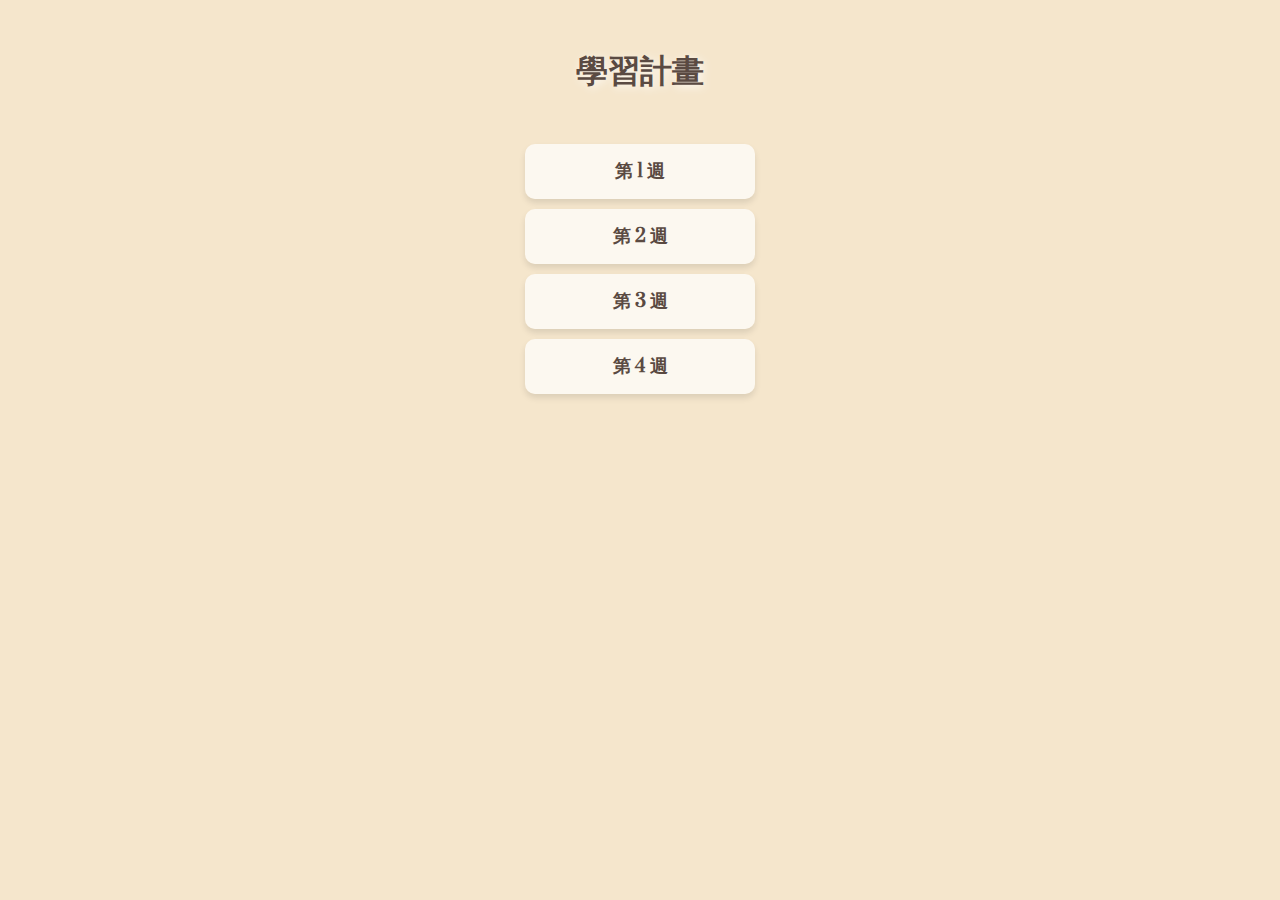
==== index.html @ aa59c408 "文件新增與修改`" ====
<!DOCTYPE html>
<html lang="zh">
<head>
    <meta charset="UTF-8">
    <meta name="viewport" content="width=device-width, initial-scale=1.0">
    <title>學習計畫</title>
    <style>
        body { 
            font-family: "Prata", serif;
            text-align: center; 
            background-color: #f5e6cc; /* 燕麥色背景 */
            color: #5a4a42; /* 柔和深色字體 */
        }
        .container { margin-top: 50px; }
        .week-button {
            display: block;
            width: 200px;
            margin: 10px auto;
            padding: 15px;
            background-color: rgba(255, 255, 255, 0.7); /* 半透明白色 */
            color: #5a4a42;
            text-decoration: none;
            border-radius: 10px;
            box-shadow: 0 4px 6px rgba(0, 0, 0, 0.1);
            font-weight: bold;
            font-size: 18px;
            transition: 0.3s;
        }
        .week-button:hover {
            background-color: rgba(255, 255, 255, 0.9);
            transform: scale(1.05);
        }
        h1 {
            font-family: "Georgia", serif;
            font-size: 32px;
            margin-top: 50px;
            text-shadow: 2px 2px 10px rgba(255, 255, 255, 0.8);
        }
    </style>
    <!-- 字體 -->
    <link rel="preconnect" href="https://fonts.googleapis.com">
    <link rel="preconnect" href="https://fonts.gstatic.com" crossorigin>
    <link href="https://fonts.googleapis.com/css2?family=Noto+Serif+Georgian:wght@100..900&display=swap" rel="stylesheet">
    <link rel="preconnect" href="https://fonts.gstatic.com" crossorigin>
    <link href="https://fonts.googleapis.com/css2?family=Prata&display=swap" rel="stylesheet">
</head>
<body>
    <h1>學習計畫</h1>
    <div class="container">
        <a href="home.html" class="week-button">第 1 週</a>
        <a href="week2.html" class="week-button">第 2 週</a>
        <a href="week3.html" class="week-button">第 3 週</a>
        <a href="week4.html" class="week-button">第 4 週</a>
    </div>
</body>
</html>
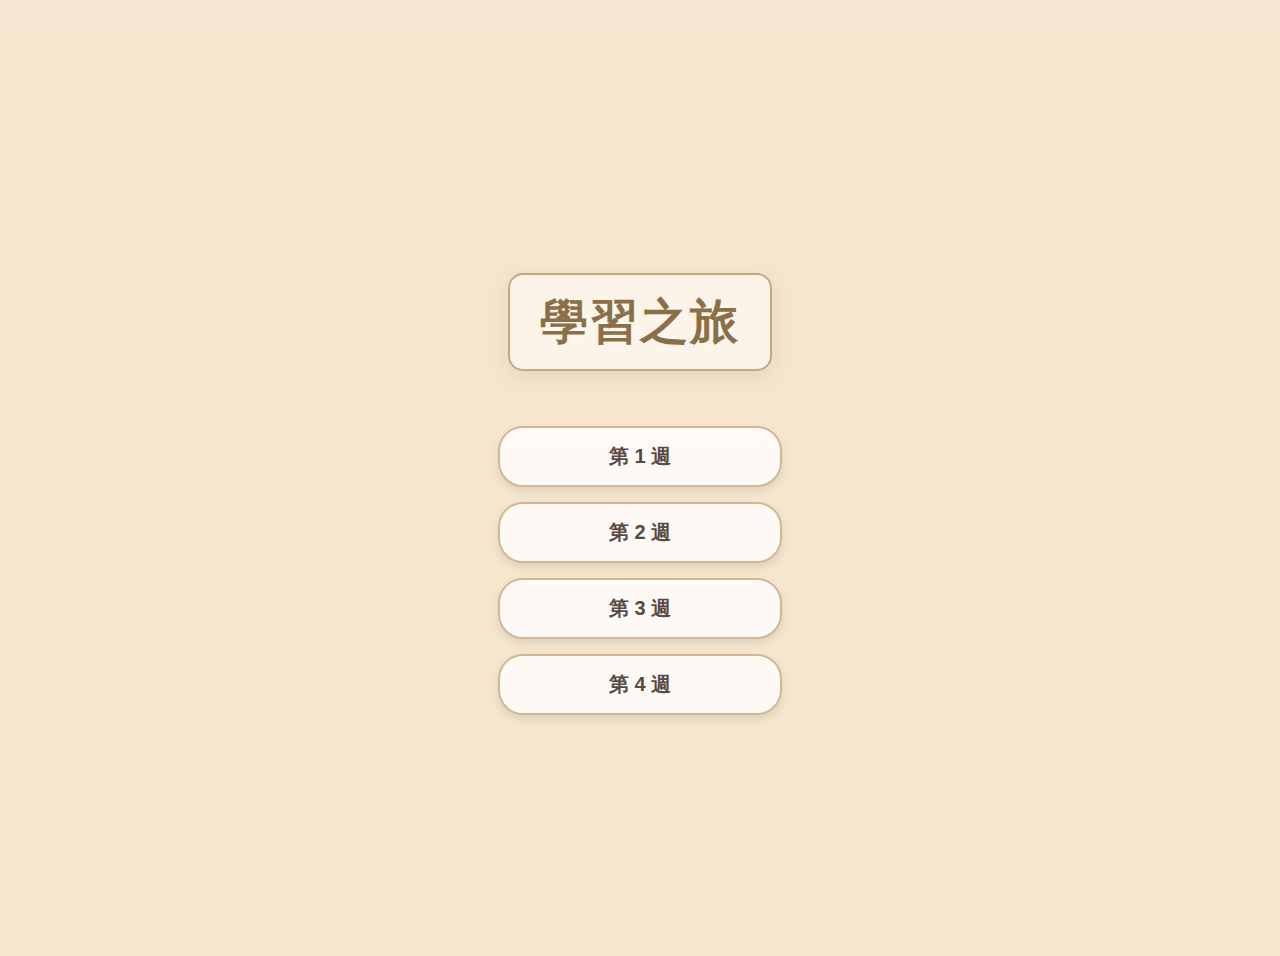
==== commit 1c77cefb: "修改" ====
--- a/index.html
+++ b/index.html
@@ -3,51 +3,108 @@
 <head>
     <meta charset="UTF-8">
     <meta name="viewport" content="width=device-width, initial-scale=1.0">
-    <title>學習計畫</title>
+    <title>學習之旅</title>
     <style>
         body { 
-            font-family: "Prata", serif;
+            font-family: "Arial", sans-serif; 
             text-align: center; 
-            background-color: #f5e6cc; /* 燕麥色背景 */
-            color: #5a4a42; /* 柔和深色字體 */
+            background: linear-gradient(to bottom, #f7e6d1, #f5e6cc); /* 漸層背景 */
+            color: #5a4a42;
+            min-height: 100vh;
+            display: flex;
+            flex-direction: column;
+            justify-content: center;
+            align-items: center;
+            position: relative;
+            padding: 20px;
         }
-        .container { margin-top: 50px; }
+
+        /* 背景裝飾 */
+        body::before {
+            content: "";
+            position: absolute;
+            top: 0;
+            left: 0;
+            width: 100%;
+            height: 100%;
+            background: url('https://www.transparenttextures.com/patterns/white-diamond.png'); /* 淡雅紋理 */
+            opacity: 0.15;
+            z-index: -1;
+        }
+      
+        .container { 
+          margin-top: 30px; 
+          display: flex;
+          flex-direction: column;
+          gap: 15px;
+        }
+      
         .week-button {
-            display: block;
-            width: 200px;
-            margin: 10px auto;
+            display: inline-block;
+            width: 250px;
             padding: 15px;
-            background-color: rgba(255, 255, 255, 0.7); /* 半透明白色 */
+            background: rgba(255, 255, 255, 0.8);
             color: #5a4a42;
             text-decoration: none;
-            border-radius: 10px;
-            box-shadow: 0 4px 6px rgba(0, 0, 0, 0.1);
+            border-radius: 25px;
+            box-shadow: 0 4px 10px rgba(0, 0, 0, 0.1);
             font-weight: bold;
-            font-size: 18px;
-            transition: 0.3s;
+            font-size: 20px;
+            transition: 0.3s ease-in-out;
+            position: relative;
+            overflow: hidden;
+            border: 2px solid #d3b692;
+            animation: float 3s infinite ease-in-out;
         }
+
+        .week-button::after {
+            content: "";
+            position: absolute;
+            top: 0;
+            left: -100%;
+            width: 100%;
+            height: 100%;
+            background: rgba(255, 255, 255, 0.3);
+            transition: left 0.4s ease;
+        }
+
+        .week-button:hover::after {
+            left: 100%;
+        }
+
         .week-button:hover {
-            background-color: rgba(255, 255, 255, 0.9);
-            transform: scale(1.05);
+            background: rgba(255, 255, 255, 0.95);
+            transform: scale(1.1);
+            box-shadow: 0 6px 15px rgba(0, 0, 0, 0.2);
+            border-color: #b8996c;
         }
+
+        @keyframes float {
+            0% { transform: translateY(0px); }
+            50% { transform: translateY(-5px); }
+            100% { transform: translateY(0px); }
+        }
+        
         h1 {
-            font-family: "Georgia", serif;
-            font-size: 32px;
-            margin-top: 50px;
-            text-shadow: 2px 2px 10px rgba(255, 255, 255, 0.8);
+            font-family: "Playfair Display", "Dancing Script", serif;
+            font-size: 48px;
+            color: #8b6f47;
+            margin-bottom: 25px;
+            padding: 15px 30px;
+            background: rgba(255, 255, 255, 0.5); /* 淡雅的透明背景 */
+            border-radius: 15px;
+            text-shadow: 3px 3px 15px rgba(255, 255, 255, 0.6);
+            letter-spacing: 2px;
+            font-weight: bold;
+            border: 2px solid #c2a97f;
+            box-shadow: 0 5px 20px rgba(194, 169, 127, 0.3);
         }
     </style>
-    <!-- 字體 -->
-    <link rel="preconnect" href="https://fonts.googleapis.com">
-    <link rel="preconnect" href="https://fonts.gstatic.com" crossorigin>
-    <link href="https://fonts.googleapis.com/css2?family=Noto+Serif+Georgian:wght@100..900&display=swap" rel="stylesheet">
-    <link rel="preconnect" href="https://fonts.gstatic.com" crossorigin>
-    <link href="https://fonts.googleapis.com/css2?family=Prata&display=swap" rel="stylesheet">
 </head>
 <body>
-    <h1>學習計畫</h1>
+    <h1>學習之旅</h1>
     <div class="container">
-        <a href="home.html" class="week-button">第 1 週</a>
+        <a href="week1.html" class="week-button">第 1 週</a>
         <a href="week2.html" class="week-button">第 2 週</a>
         <a href="week3.html" class="week-button">第 3 週</a>
         <a href="week4.html" class="week-button">第 4 週</a>
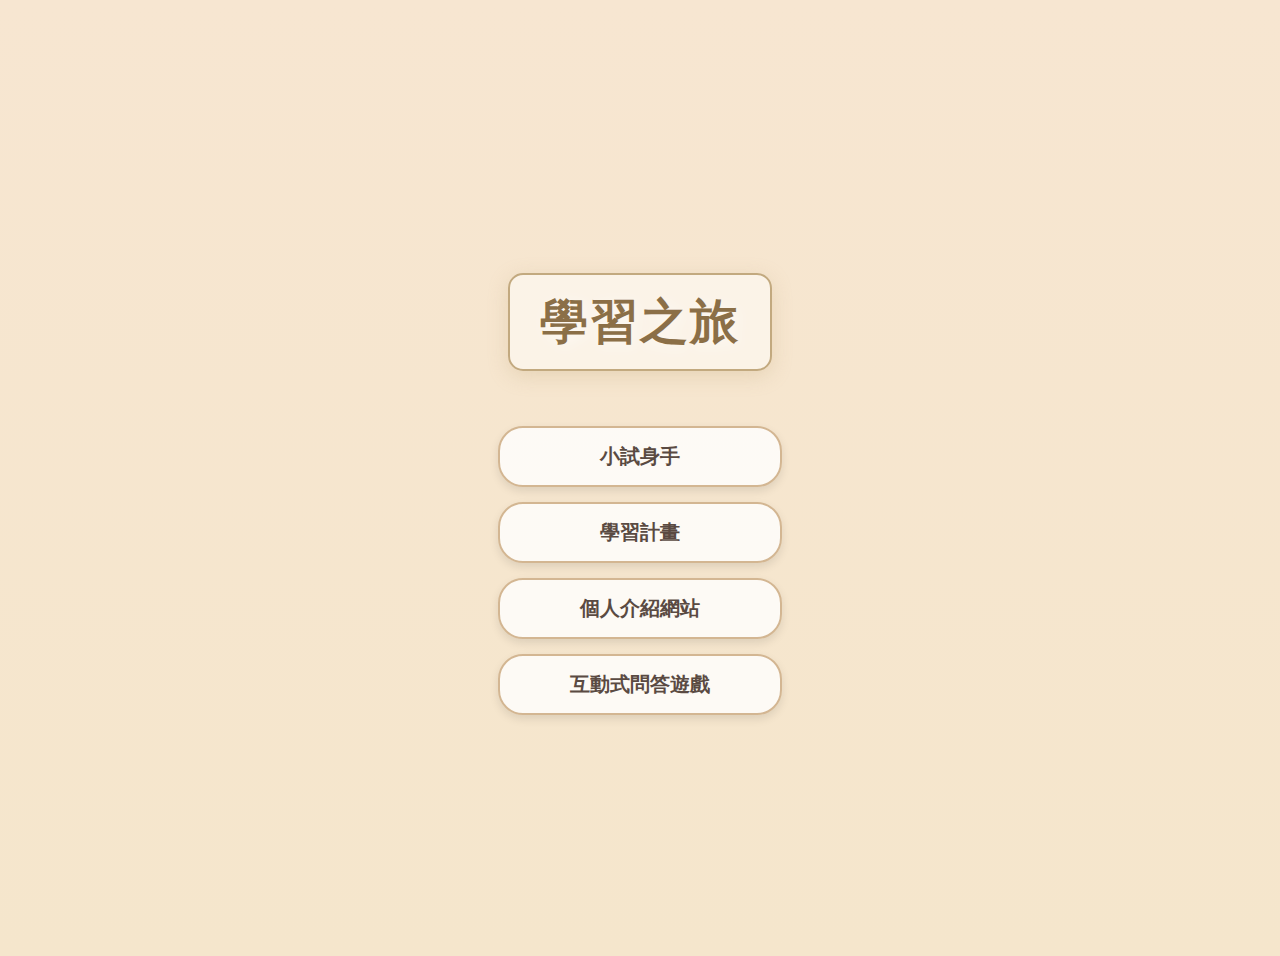
==== commit 7564dff4: "學習之旅_按鈕改名" ====
--- a/index.html
+++ b/index.html
@@ -31,14 +31,12 @@
             opacity: 0.15;
             z-index: -1;
         }
-      
         .container { 
-          margin-top: 30px; 
-          display: flex;
-          flex-direction: column;
-          gap: 15px;
+            margin-top: 30px; 
+            display: flex;
+            flex-direction: column;
+            gap: 15px;
         }
-      
         .week-button {
             display: inline-block;
             width: 250px;
@@ -104,10 +102,10 @@
 <body>
     <h1>學習之旅</h1>
     <div class="container">
-        <a href="week1.html" class="week-button">第 1 週</a>
-        <a href="week2.html" class="week-button">第 2 週</a>
-        <a href="week3.html" class="week-button">第 3 週</a>
-        <a href="week4.html" class="week-button">第 4 週</a>
+        <a href="week1.html" class="week-button">小試身手</a>
+        <a href="week2.html" class="week-button">學習計畫</a>
+        <a href="week3.html" class="week-button">個人介紹網站</a>
+        <a href="week4.html" class="week-button">互動式問答遊戲</a>
     </div>
 </body>
 </html>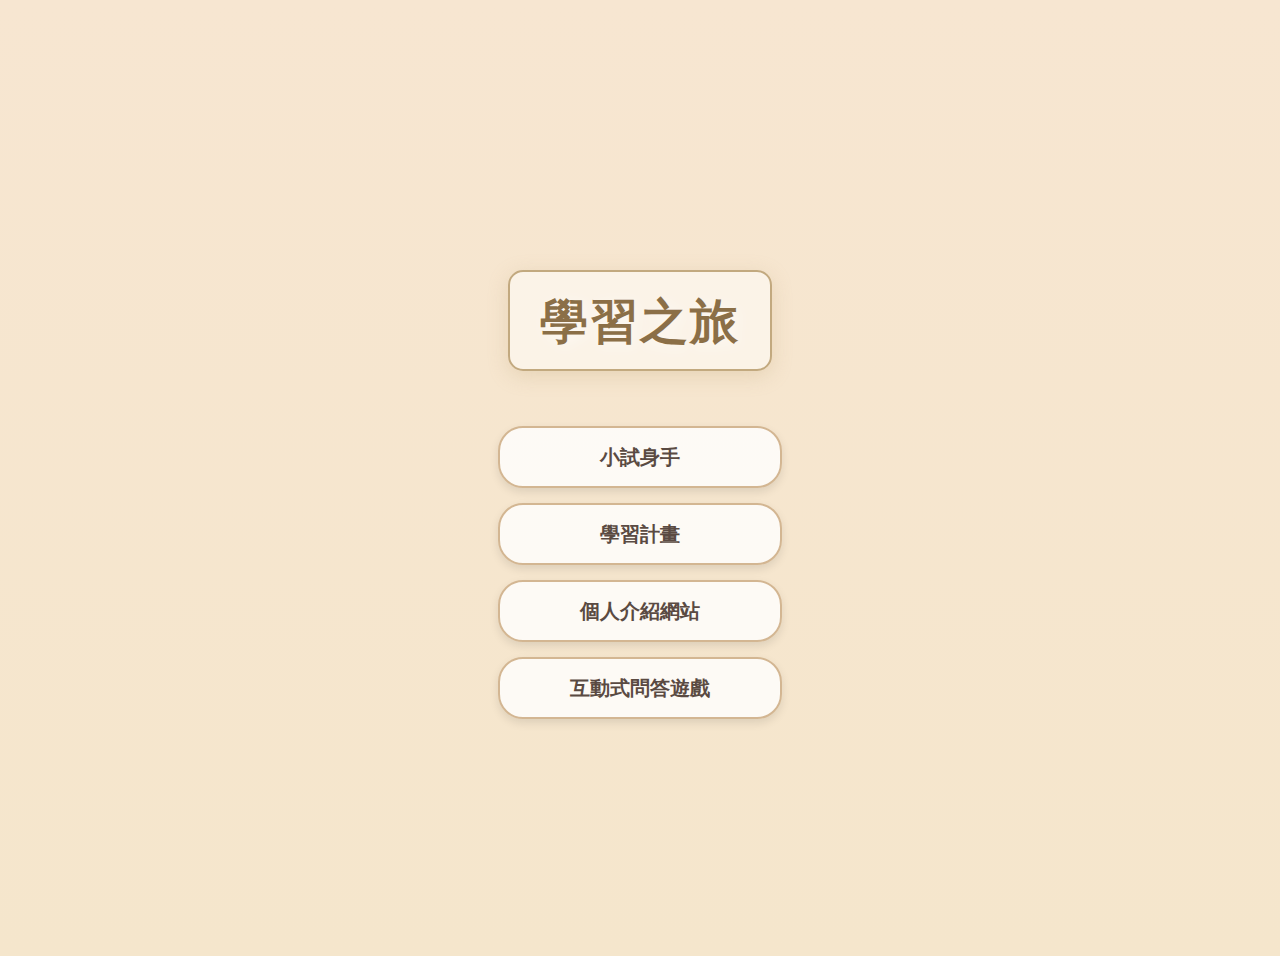
==== commit 5e72fa81: "字體" ====
--- a/index.html
+++ b/index.html
@@ -6,7 +6,7 @@
     <title>學習之旅</title>
     <style>
         body { 
-            font-family: "Arial", sans-serif; 
+            font-family: "Noto Serif Georgian", serif;
             text-align: center; 
             background: linear-gradient(to bottom, #f7e6d1, #f5e6cc); /* 漸層背景 */
             color: #5a4a42;
@@ -84,7 +84,7 @@
         }
         
         h1 {
-            font-family: "Playfair Display", "Dancing Script", serif;
+            font-family: "Noto Serif Georgian", serif;
             font-size: 48px;
             color: #8b6f47;
             margin-bottom: 25px;
@@ -98,6 +98,14 @@
             box-shadow: 0 5px 20px rgba(194, 169, 127, 0.3);
         }
     </style>
+    <!-- 字體 -->
+    <link rel="preconnect" href="https://fonts.googleapis.com">
+    <link rel="preconnect" href="https://fonts.gstatic.com" crossorigin>
+    <link href="https://fonts.googleapis.com/css2?family=Dancing+Script:wght@400..700&family=Noto+Serif+Georgian:wght@100..900&display=swap" rel="stylesheet">
+    <!-- 鋼筆字 -->
+    <link href="https://fonts.googleapis.com/css2?family=Dancing+Script:wght@400..700&family=Noto+Serif+Georgian:wght@100..900&family=Zen+Kurenaido&display=swap" rel="stylesheet">
+    <!-- 字體 -->
+    <link href="https://fonts.googleapis.com/css2?family=Dancing+Script:wght@400..700&family=Noto+Serif+Georgian:wght@100..900&family=Zen+Kurenaido&family=Zen+Old+Mincho&display=swap" rel="stylesheet">
 </head>
 <body>
     <h1>學習之旅</h1>
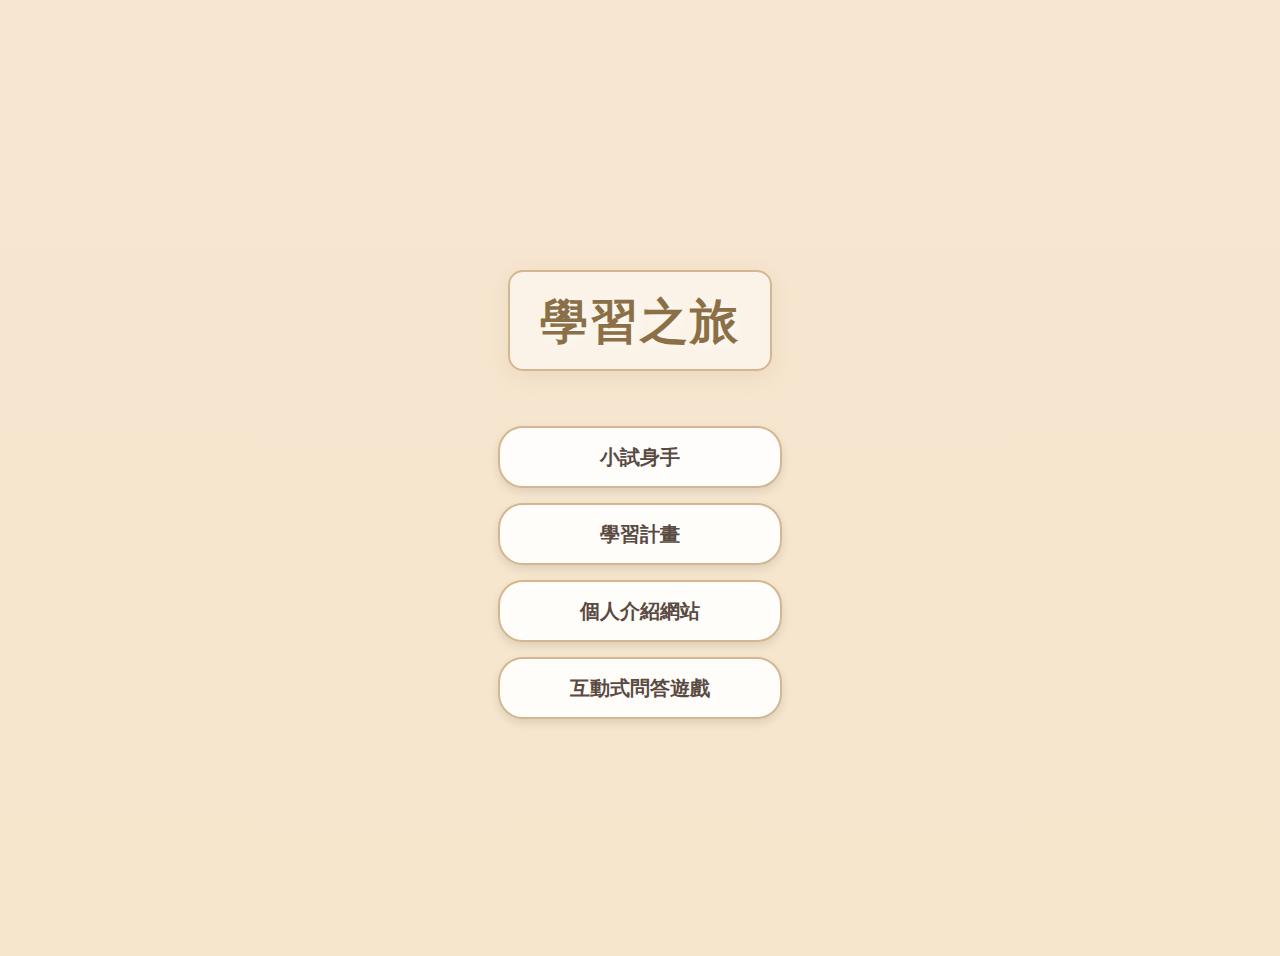
==== commit 2446a3d2: "清理畫面" ====
--- a/index.html
+++ b/index.html
@@ -4,108 +4,11 @@
     <meta charset="UTF-8">
     <meta name="viewport" content="width=device-width, initial-scale=1.0">
     <title>學習之旅</title>
-    <style>
-        body { 
-            font-family: "Noto Serif Georgian", serif;
-            text-align: center; 
-            background: linear-gradient(to bottom, #f7e6d1, #f5e6cc); /* 漸層背景 */
-            color: #5a4a42;
-            min-height: 100vh;
-            display: flex;
-            flex-direction: column;
-            justify-content: center;
-            align-items: center;
-            position: relative;
-            padding: 20px;
-        }
-
-        /* 背景裝飾 */
-        body::before {
-            content: "";
-            position: absolute;
-            top: 0;
-            left: 0;
-            width: 100%;
-            height: 100%;
-            background: url('https://www.transparenttextures.com/patterns/white-diamond.png'); /* 淡雅紋理 */
-            opacity: 0.15;
-            z-index: -1;
-        }
-        .container { 
-            margin-top: 30px; 
-            display: flex;
-            flex-direction: column;
-            gap: 15px;
-        }
-        .week-button {
-            display: inline-block;
-            width: 250px;
-            padding: 15px;
-            background: rgba(255, 255, 255, 0.8);
-            color: #5a4a42;
-            text-decoration: none;
-            border-radius: 25px;
-            box-shadow: 0 4px 10px rgba(0, 0, 0, 0.1);
-            font-weight: bold;
-            font-size: 20px;
-            transition: 0.3s ease-in-out;
-            position: relative;
-            overflow: hidden;
-            border: 2px solid #d3b692;
-            animation: float 3s infinite ease-in-out;
-        }
-
-        .week-button::after {
-            content: "";
-            position: absolute;
-            top: 0;
-            left: -100%;
-            width: 100%;
-            height: 100%;
-            background: rgba(255, 255, 255, 0.3);
-            transition: left 0.4s ease;
-        }
-
-        .week-button:hover::after {
-            left: 100%;
-        }
-
-        .week-button:hover {
-            background: rgba(255, 255, 255, 0.95);
-            transform: scale(1.1);
-            box-shadow: 0 6px 15px rgba(0, 0, 0, 0.2);
-            border-color: #b8996c;
-        }
-
-        @keyframes float {
-            0% { transform: translateY(0px); }
-            50% { transform: translateY(-5px); }
-            100% { transform: translateY(0px); }
-        }
-        
-        h1 {
-            font-family: "Noto Serif Georgian", serif;
-            font-size: 48px;
-            color: #8b6f47;
-            margin-bottom: 25px;
-            padding: 15px 30px;
-            background: rgba(255, 255, 255, 0.5); /* 淡雅的透明背景 */
-            border-radius: 15px;
-            text-shadow: 3px 3px 15px rgba(255, 255, 255, 0.6);
-            letter-spacing: 2px;
-            font-weight: bold;
-            border: 2px solid #c2a97f;
-            box-shadow: 0 5px 20px rgba(194, 169, 127, 0.3);
-        }
-    </style>
+    <link rel="stylesheet" href="css\index.css">
     <!-- 字體 -->
     <link rel="preconnect" href="https://fonts.googleapis.com">
     <link rel="preconnect" href="https://fonts.gstatic.com" crossorigin>
     <link href="https://fonts.googleapis.com/css2?family=Dancing+Script:wght@400..700&family=Noto+Serif+Georgian:wght@100..900&display=swap" rel="stylesheet">
-    <!-- 鋼筆字 -->
-    <link href="https://fonts.googleapis.com/css2?family=Dancing+Script:wght@400..700&family=Noto+Serif+Georgian:wght@100..900&family=Zen+Kurenaido&display=swap" rel="stylesheet">
-    <!-- 字體 -->
-    <link href="https://fonts.googleapis.com/css2?family=Dancing+Script:wght@400..700&family=Noto+Serif+Georgian:wght@100..900&family=Zen+Kurenaido&family=Zen+Old+Mincho&display=swap" rel="stylesheet">
 </head>
 <body>
     <h1>學習之旅</h1>
